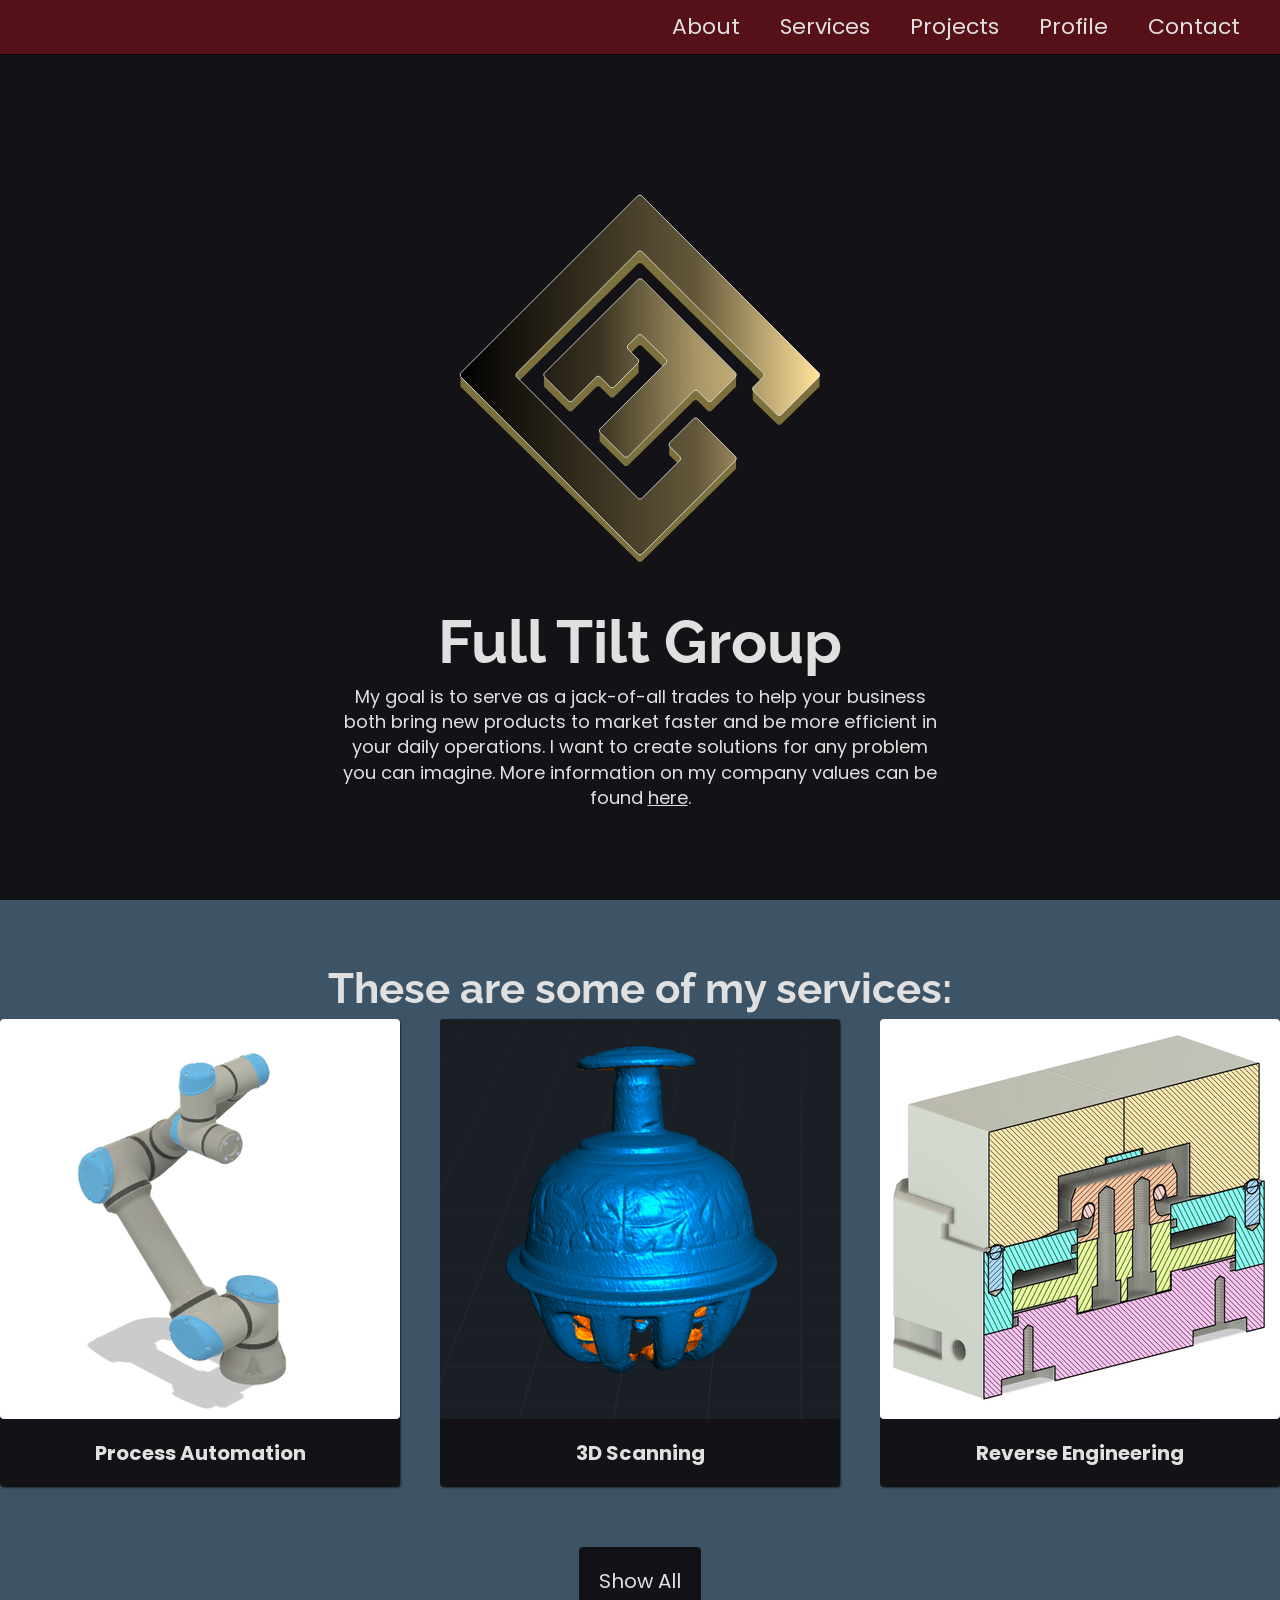
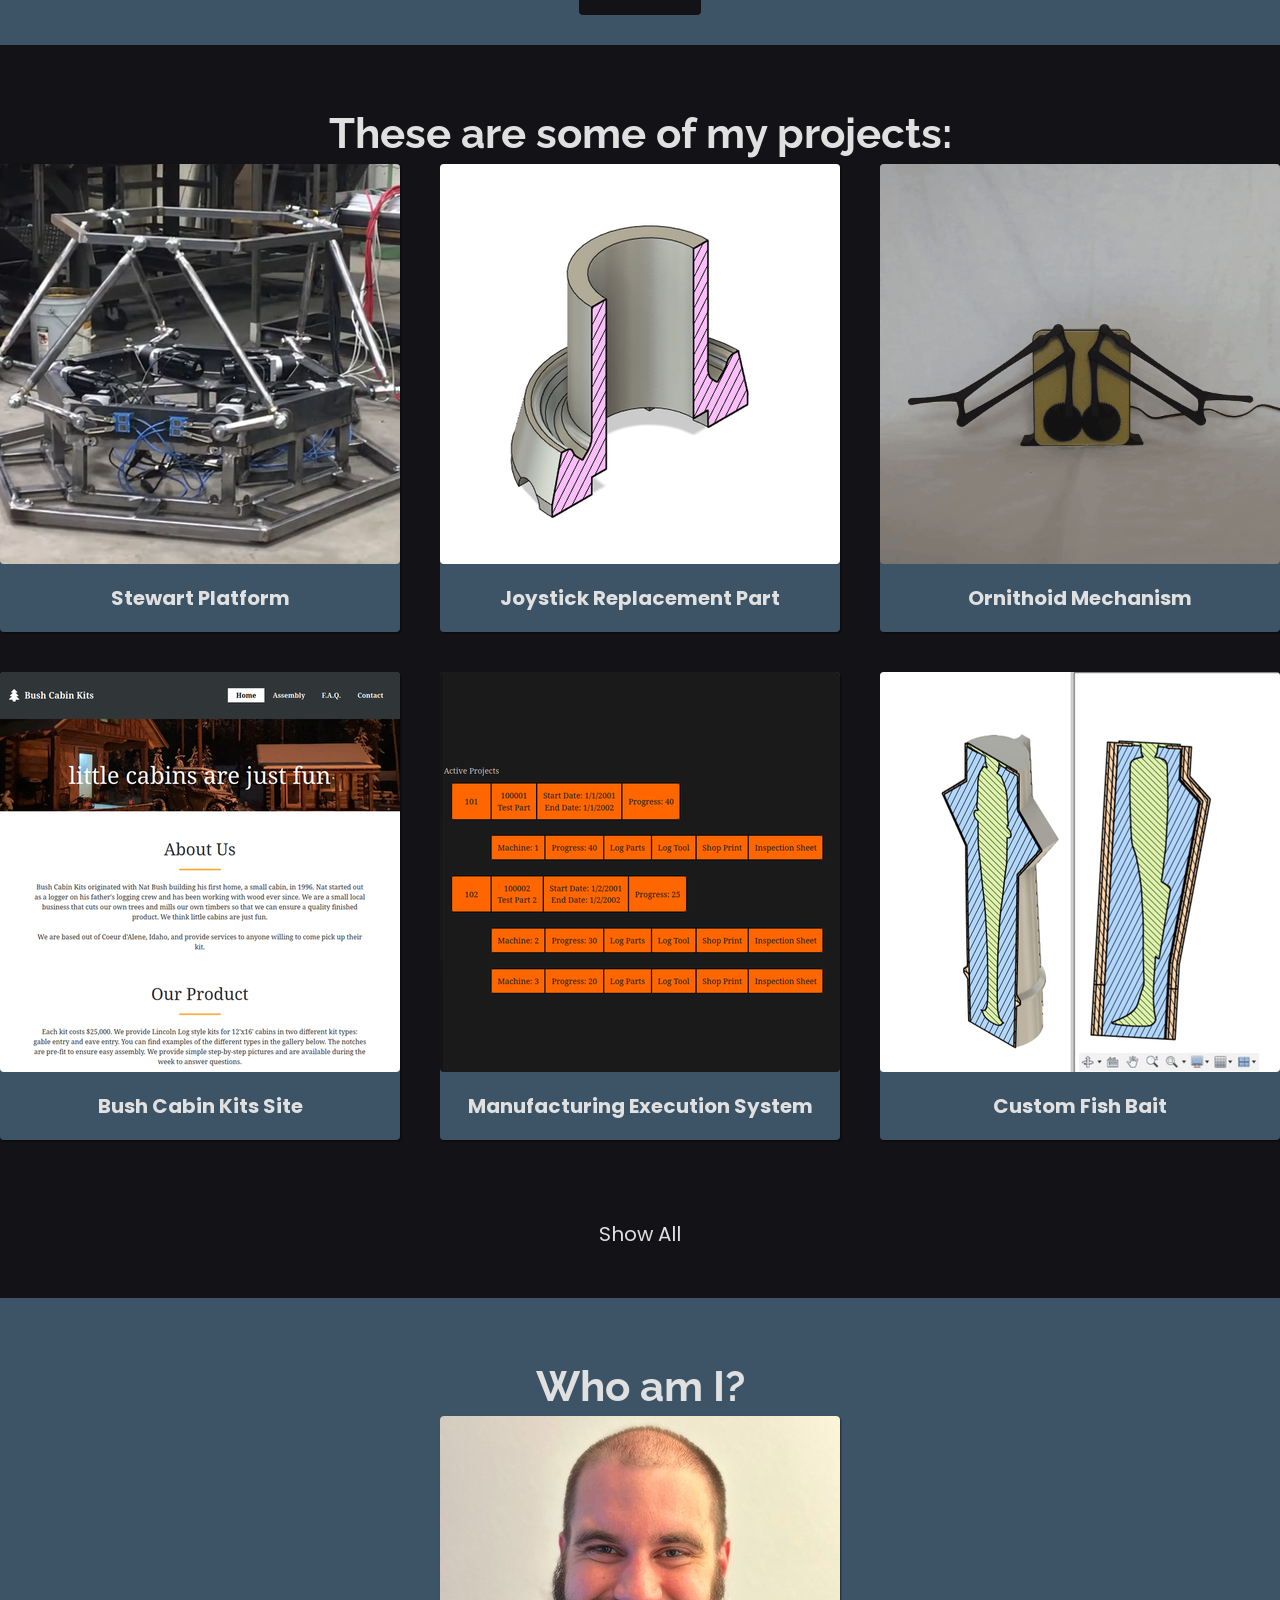
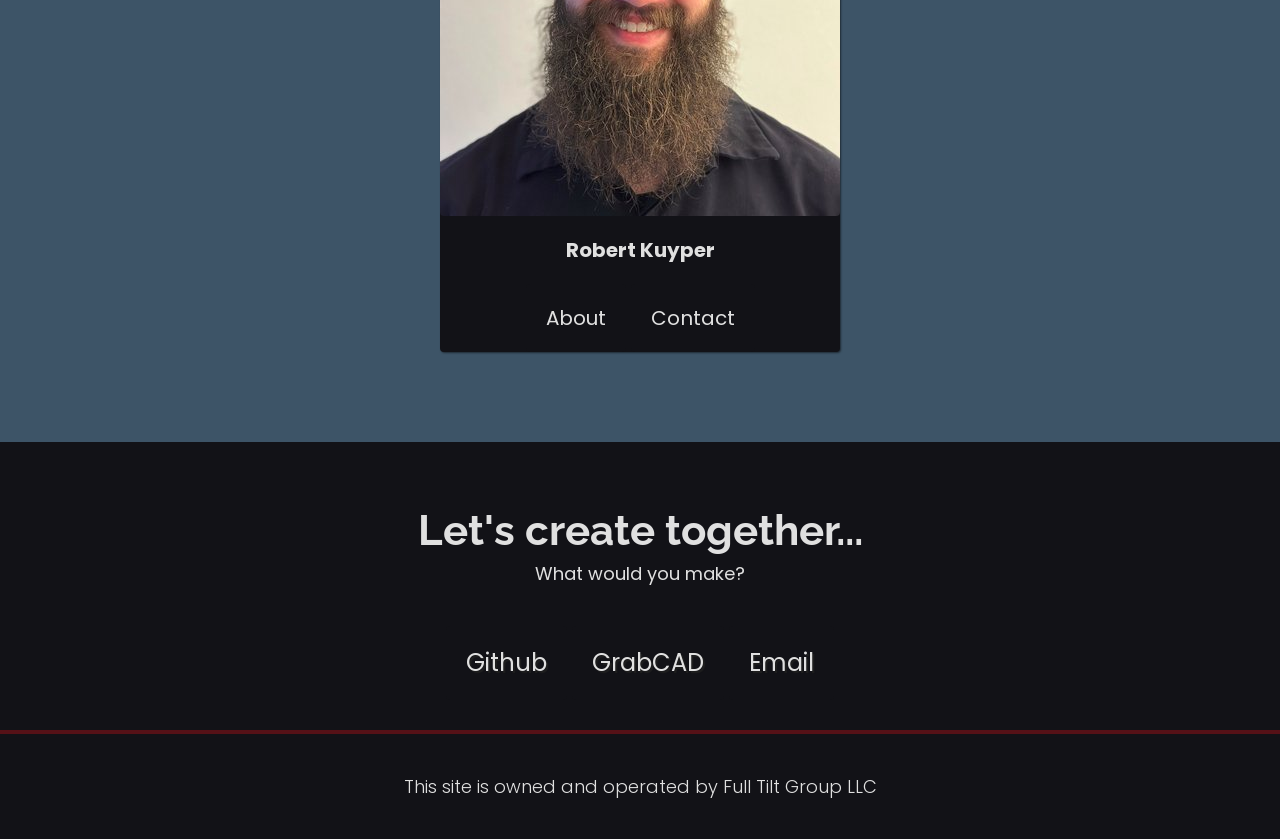
==== index.html @ cb056805 "change service link to svc" ====
<!DOCTYPE html>
<html lang="en">
	<head>
		<meta charset="UTF-8">
		<meta name="viewport" content="width=device-width, initial-scale=1.0">
		<meta http-equiv="X-UA-Compatible" content="ie=edge">
		<title>FTG</title>
		<link rel="stylesheet" href="css/style.css">
		<link rel="stylesheet" href="css/fonts.css">
		<link rel="icon" type="image/svg+xml" href="assets/images/favicon.svg">
		<link rel="icon" type="image/png" href="assets/images/favicon.png">
	</head>
	<body>
		<header>
			<nav id="navbar" class="nav">
				<ul class="nav-list">
					<li><a href="#about">About</a></li>
					<li><a href="#services">Services</a></li>
					<li><a href="#projects">Projects</a></li>
					<li><a href="#profile">Profile</a></li>
					<li><a href="#contact">Contact</a></li>
				</ul>
			</nav>
		</header>
		<main>
			<div class="nav-buffer"></div>
			<section id="about" class="page-fill landing dark-gradient">
				<img 
					class="center hero"
					src="assets/images/logo.svg"
					alt="FTG Logo"
				\>
				<h1>Full Tilt Group</h1>
				<p class="intro">
					My goal is to serve as a jack-of-all trades to help your
					business both bring new products to market faster and be
					more efficient in your daily operations. I want to create
					solutions for any problem you can imagine. More information
					on my company values can be found
					<a
						href="https://wiki.fulltilt.group/doku.php?id=about"
						class="underline"
					>here</a>.
				</p>
			</section>
			
			<section id="services" class="light-background">
				<h2>These are some of my services:</h2>
				<div class="grid">

					<a
						href="https://wiki.fulltilt.group/doku.php?id=svc:automation"
						target="_blank"
						class="card dark-background"
					>
						<img
							class="card-image"
							src="assets/images/services/process_automation.png"
							alt="Automation Example Image"
						\>
						<h3 class="card-title">
							<span class="code">&lt;</span>
								Process Automation
							<span class="code">&gt;</span>
						</h3>
					</a>

					<a
						href="https://wiki.fulltilt.group/doku.php?id=svc:3d_scanning"
						target="_blank"
						class="card dark-background"
					>
						<img
							class="card-image"
							src="assets/images/services/3d_scanning.png"
							alt="3D Scanning Example Image"
						\>
						<h3 class="card-title">
							<span class="code">&lt;</span>
								3D Scanning
							<span class="code">&gt;</span>
						</h3>
					</a>

					<a
						href="https://wiki.fulltilt.group/doku.php?id=svc:reverse_engineering"
						target="_blank"
						class="card dark-background"
					>
						<img
							class="card-image"
							src="assets/images/services/reverse_engineering.png"
							alt="Reverse Engineering Example Image"
						\>
						<h3 class="card-title">
							<span class="code">&lt;</span>
								Reverse Engineering
							<span class="code">&gt;</span>
						</h3>
					</a>

				</div>
				<a
					href="https://wiki.fulltilt.group/doku.php?id=start"
					class="btn"
					target="_blank"
				>Show All</a>
			</section>
			
			<section id="projects" class="dark-background">
				<h2>These are some of my projects:</h2>
				<div class="grid">
					<a
						href="https://wiki.fulltilt.group/doku.php?id=kb:proj:ftg:racing_simulator"
						target="_blank"
						class="card light-background"
					>
						<img
							class="card-image"
							src="assets/images/projects/stewart_platform.png"
							alt="Stewart Platform Example Image"
						\>
						<h3 class="card-title">
							<span class="code">&lt;</span>
								Stewart Platform
							<span class="code">&gt;</span>
						</h3>
					</a>

					<a
						href="https://wiki.fulltilt.group/doku.php?id=kb:proj:bush_landworks:joystick_repair"
						target="_blank"
						class="card light-background"
					>
						<img
							class="card-image"
							src="assets/images/projects/printed_bushing.png"
							alt="Joystick Replacement Part Example Image"
						\>
						<h3 class="card-title">
							<span class="code">&lt;</span>
								Joystick Replacement Part
							<span class="code">&gt;</span>
						</h3>
					</a>

					<a
						href="https://wiki.fulltilt.group/doku.php?id=kb:proj:ftg:ornithoid_mechanism"
						target="_blank"
						class="card light-background"
					>
						<img
							class="card-image"
							src="assets/images/projects/ornithoid_mechanism.gif"
							alt="Ornithoid Mechanism Example Image"
						\>
						<h3 class="card-title">
							<span class="code">&lt;</span>
								Ornithoid Mechanism
							<span class="code">&gt;</span>
						</h3>
					</a>

					<a
						href="https://wiki.fulltilt.group/doku.php?id=kb:proj:bush_landworks:website"
						target="_blank"
						class="card light-background"
					>
						<img
							class="card-image"
							src="assets/images/projects/bush_cabin_kits.png"
							alt="Bush Cabin Kits Site Example Image"
						\>
						<h3 class="card-title">
							<span class="code">&lt;</span>
								Bush Cabin Kits Site
							<span class="code">&gt;</span>
						</h3>
					</a>

					<a
						href="https://wiki.fulltilt.group/doku.php?id=kb:proj:idl_industries:mes"
						target="_blank"
						class="card light-background"
					>
						<img
							class="card-image"
							src="assets/images/projects/mes.png"
							alt="Manufacturing Execution System Example Image"
						\>
						<h3 class="class-title">
							<span class="code">&lt;</span>
								Manufacturing Execution System
							<span class="code">&gt;</span>
						</h3>
					</a>

					<a
						href="https://wiki.fulltilt.group/doku.php?id=kb:proj:stintzi_baits:paddle_tail"
						target="_blank"
						class="card light-background"
					>
						<img
							class="card-image"
							src="assets/images/projects/fish_bait.png"
							alt="Fish Bait Example Image"
						\>
						<h3 class="card-title">
							<span class="code">&lt;</span>
								Custom Fish Bait
							<span class="code">&gt;</span>
						</h3>
					</a>

				</div>
				<a
					href="https://wiki.fulltilt.group/doku.php?id=:kb:proj:start"
					class="btn"
					target="_blank"
				>Show All</a>
			</section>
			
			<section id="profile" class="light-background">
				<h2>Who am I?</h2>
				<div class="grid">
					<div class="card dark-background">
						<img
							class="card-image"
							src="assets/images/people/kuyper.jpeg"
							alt="Robert Kuyper"
						/>
						<h3 class="card-title">
							<span class="code">&lt;</span>
								Robert Kuyper
							<span class="code">&gt;</span>
						</h3>
						<p>
							<a 
								href="https://wiki.fulltilt.group/doku.php?id=people:robert_kuyper"
								class="btn"
								>About
							</a>
							<a 
								href="/kuyper.html"
								class="btn"
							>Contact</a>
						</p>
					</div>
				</div>
			</section>
			
			<section id="contact" class="dark-background">
				<div class="contact-section-header">
					<h2>Let's create together...</h2>
					<p>What would you make?</p>
				</div>
				<div class="contact-links">
					<a
						href="https://github.com/robertkuyper"
						target="_blank"
						class="btn contact-details"
					>
					Github
					</a>
					<a
						href="https://grabcad.com/robert.kuyper-1"
						target="_blank"
						class="btn contact-details"
					>
					GrabCAD
					</a>
					<a
						href="mailto:fulltiltgroup+inquery@proton.com?subject=FTG%20Inquery"
						class="btn contact-details"
					>
					Email
					</a>
				</div>
			</section>
		</main>
		<footer>
			<nav id="sitemap"></nav>
			<p>
				This site is owned and operated by Full Tilt Group LLC
			</p>
		</footer>
		<script src="index.js"></script>
	</body>
</html>
---- css/style.css ----
/*RESET*/
/* Box sizing rules */
*,
*::before,
*::after {
	box-sizing: border-box;
}

/* Remove default margin */
body,
h1,
h2,
h3,
h4,
p,
figure,
blockquote,
dl,
dd {
	margin: 0;
}

/* Remove list styles on ul, ol elements with a list role, which suggests
default styling will be removed */
ul[role='list'],
ol[role='list'] {
	list-style: none;
}

/* Set core root defaults */
html:focus-within {
	scroll-behavior: smooth;
}

/* Set core body defaults */
body {
	min-height: 100vh;
	text-rendering: optimizeSpeed;
	line-height: 1.5;
}

/* A elements that don't have a class get default styles */
a:not([class]) {
	text-decoration-skip-ink: auto;
}

/* Make images easier to work with */
img,
picture {
	max-width: 100%;
	display: block;
}

/* Inherit fonts for inputs and buttons */
input,
button,
textarea,
select {
	font: inherit;
}

/* Remove all animations, transitions and smooth scroll for people that prefer
not to see them */
@media (prefers-reduced-motion: reduce) {
	html:focus-within {
	scroll-behavior: auto;
	}
	
	*,
	*::before,
	*::after {
		animation-duration: 0.01ms !important;
		animation-iteration-count: 1 !important;
		transition-duration: 0.01ms !important;
		scroll-behavior: auto !important;
	}
}
/*END CSS RESET*/

/*ELEMENTARY*/

:root {
	--main-white: #E0E0E0;
	--vanilla: #FFE39C;
	--bronze: #7C703D;
	--muted-red: #551117;
	--muted-blue: #3D5467;
	--deep-gray: #121217;
}

html {
	box-sizing: border-box;
	font-size: 62.5%;
	scroll-behavior: smooth;
}

body {
	font-family: 'Poppins', sans-serif;
	font-size: 1.8rem;
	font-weight: 400;
	line-height: 1.4;
	color: var(--main-white);
	background-color: var(--deep-gray);
	text-align: center;
}

h1,
h2 {
	font-family: 'Raleway', sans-serif;
	font-weight: 700;
	text-align: center;
}

h1 {
	font-size: 6rem;
}

h2 {
	font-size: 4.2rem;
}

h3 {
	font-size: 2rem;
	padding: 2rem 0.5rem;
}

ul {
	list-style: none;
}

a {
	text-decoration: none;
	color: var(--main-white);
}

img {
	display: block;
}

section {
	padding-top: 6rem;
	padding-bottom: 3rem;
}

/*END ELEMENTARY*/

/*COMPOSITION*/

.btn {
	display: inline-block;
	padding: 2rem 2rem;
	border-radius: 4px;
	font-size: 2rem;
	background: var(--deep-gray);
	transition: background 0.3s ease-out;
}

.btn-block {
	display: inline-block;
	padding: 2rem 2rem;
	border-radius: 4px;
	font-size: 2rem;
	background: var(--deep-gray);
	transition: background 0.3s ease-out;
}

.center {
	margin-left: auto;
	margin-right: auto;
}

.contact-links {
	width: 100%;
	margin-top: 4rem;
	flex-wrap: wrap;
}

.contact-details {
	font-size: 2.4rem;
	text-shadow: 2px 2px 1px #1f1f1f;
	transition: transform 0.3s ease-out;
}

footer {
	font-weight: 300;
	display: block;
	padding: 2rem;
	background: var(--deep-gray);
	border-top: 4px solid var(--muted-red);
}

footer > p {
	margin: 2rem;
}

footer i {
	vertical-align: middle;
}

.grid {
	display: grid;
	justify-items: center;
	grid-template-columns: repeat(auto-fit, minmax(400px, 1fr));
	grid-gap: 4rem;
	float: center;
	width: 100%;
	max-width: 1280px;
	margin: 0 auto;
	margin-bottom: 6rem;
}

.hero {
	height: min(50vh, 50vw);
	width: min(50vh, 50vw);
}

.intro {
	max-width: 600px;
	margin: 0 auto;
}

.nav {
	display: flex;
	justify-content: flex-end;
	position: fixed;
	top: 0;
	left: 0;
	width: 100%;
	font-size: 2rem;
	background: var(--muted-red);
	box-shadow: 0 1px 0 rgba(0, 0, 0, 0.5);
	z-index: 10;
}

.nav {
	height:6vh;
}

.nav-list {
	display: flex;
	margin-top: 0;
	margin-bottom: 0;
	margin-right: 2rem;
	height: 100%;
}

.nav-list li {
	height: 100%;
}

.nav-list a {
	display: flex;
	font-size: 2.2rem;
	margin: 0;
	height: 100%;
	align-items: center;
	vertical-align: middle;
	padding-left: 2rem;
	padding-right: 2rem;
	transition: background 0.3s ease-out;
}

.nav-buffer {
	min-height: 10vh;
}

.page-fill{
	min-height: 90vh;
}

/*END COMPOSITION*/

/*BLOCK*/

.card {
	width: 400px;
	box-shadow: 1px 1px 2px rgba(0, 0, 0, 0.5);
	border-radius: 4px;
}

.card-image {
	border-radius: 4px;
	width: 100%;
	object-fit: cover;
}

.code {
	color: rgba(0, 0, 0, 0);
	transition: color 0.3s ease-out;
	padding: 0;
	margin: 0;
	white-space:nowrap;
}

.dark-background {
	background: var(--deep-gray);
}

.light-background {
	background: var(--muted-blue);
}

/*END BLOCK*/

/*EXCEPTION*/

.btn:hover {
	background: var(--muted-red);
}

.contact-details:hover {
	transform: translateY(6px);
}

.card:hover .code {
	color: #ff7f50;
}

.nav-list a:hover {
	background: var(--muted-blue);
}

.underline {
	text-decoration: underline;
}

/*END EXCEPTION*/
---- css/fonts.css ----
/*These fonts were generated using https://gwfh.mranftl.com/fonts */
/*Raleway*/
/* raleway-100 - latin */
@font-face {
  font-display: swap; /* Check https://developer.mozilla.org/en-US/docs/Web/CSS/@font-face/font-display for other options. */
  font-family: 'Raleway';
  font-style: normal;
  font-weight: 100;
  src: url('../fonts/raleway-v34-latin-100.woff2') format('woff2'); /* Chrome 36+, Opera 23+, Firefox 39+, Safari 12+, iOS 10+ */
}

/* raleway-100italic - latin */
@font-face {
  font-display: swap; /* Check https://developer.mozilla.org/en-US/docs/Web/CSS/@font-face/font-display for other options. */
  font-family: 'Raleway';
  font-style: italic;
  font-weight: 100;
  src: url('../fonts/raleway-v34-latin-100italic.woff2') format('woff2'); /* Chrome 36+, Opera 23+, Firefox 39+, Safari 12+, iOS 10+ */
}

/* raleway-200 - latin */
@font-face {
  font-display: swap; /* Check https://developer.mozilla.org/en-US/docs/Web/CSS/@font-face/font-display for other options. */
  font-family: 'Raleway';
  font-style: normal;
  font-weight: 200;
  src: url('../fonts/raleway-v34-latin-200.woff2') format('woff2'); /* Chrome 36+, Opera 23+, Firefox 39+, Safari 12+, iOS 10+ */
}

/* raleway-200italic - latin */
@font-face {
  font-display: swap; /* Check https://developer.mozilla.org/en-US/docs/Web/CSS/@font-face/font-display for other options. */
  font-family: 'Raleway';
  font-style: italic;
  font-weight: 200;
  src: url('../fonts/raleway-v34-latin-200italic.woff2') format('woff2'); /* Chrome 36+, Opera 23+, Firefox 39+, Safari 12+, iOS 10+ */
}

/* raleway-300 - latin */
@font-face {
  font-display: swap; /* Check https://developer.mozilla.org/en-US/docs/Web/CSS/@font-face/font-display for other options. */
  font-family: 'Raleway';
  font-style: normal;
  font-weight: 300;
  src: url('../fonts/raleway-v34-latin-300.woff2') format('woff2'); /* Chrome 36+, Opera 23+, Firefox 39+, Safari 12+, iOS 10+ */
}

/* raleway-300italic - latin */
@font-face {
  font-display: swap; /* Check https://developer.mozilla.org/en-US/docs/Web/CSS/@font-face/font-display for other options. */
  font-family: 'Raleway';
  font-style: italic;
  font-weight: 300;
  src: url('../fonts/raleway-v34-latin-300italic.woff2') format('woff2'); /* Chrome 36+, Opera 23+, Firefox 39+, Safari 12+, iOS 10+ */
}

/* raleway-regular - latin */
@font-face {
  font-display: swap; /* Check https://developer.mozilla.org/en-US/docs/Web/CSS/@font-face/font-display for other options. */
  font-family: 'Raleway';
  font-style: normal;
  font-weight: 400;
  src: url('../fonts/raleway-v34-latin-regular.woff2') format('woff2'); /* Chrome 36+, Opera 23+, Firefox 39+, Safari 12+, iOS 10+ */
}

/* raleway-italic - latin */
@font-face {
  font-display: swap; /* Check https://developer.mozilla.org/en-US/docs/Web/CSS/@font-face/font-display for other options. */
  font-family: 'Raleway';
  font-style: italic;
  font-weight: 400;
  src: url('../fonts/raleway-v34-latin-italic.woff2') format('woff2'); /* Chrome 36+, Opera 23+, Firefox 39+, Safari 12+, iOS 10+ */
}

/* raleway-500 - latin */
@font-face {
  font-display: swap; /* Check https://developer.mozilla.org/en-US/docs/Web/CSS/@font-face/font-display for other options. */
  font-family: 'Raleway';
  font-style: normal;
  font-weight: 500;
  src: url('../fonts/raleway-v34-latin-500.woff2') format('woff2'); /* Chrome 36+, Opera 23+, Firefox 39+, Safari 12+, iOS 10+ */
}

/* raleway-500italic - latin */
@font-face {
  font-display: swap; /* Check https://developer.mozilla.org/en-US/docs/Web/CSS/@font-face/font-display for other options. */
  font-family: 'Raleway';
  font-style: italic;
  font-weight: 500;
  src: url('../fonts/raleway-v34-latin-500italic.woff2') format('woff2'); /* Chrome 36+, Opera 23+, Firefox 39+, Safari 12+, iOS 10+ */
}

/* raleway-600 - latin */
@font-face {
  font-display: swap; /* Check https://developer.mozilla.org/en-US/docs/Web/CSS/@font-face/font-display for other options. */
  font-family: 'Raleway';
  font-style: normal;
  font-weight: 600;
  src: url('../fonts/raleway-v34-latin-600.woff2') format('woff2'); /* Chrome 36+, Opera 23+, Firefox 39+, Safari 12+, iOS 10+ */
}

/* raleway-600italic - latin */
@font-face {
  font-display: swap; /* Check https://developer.mozilla.org/en-US/docs/Web/CSS/@font-face/font-display for other options. */
  font-family: 'Raleway';
  font-style: italic;
  font-weight: 600;
  src: url('../fonts/raleway-v34-latin-600italic.woff2') format('woff2'); /* Chrome 36+, Opera 23+, Firefox 39+, Safari 12+, iOS 10+ */
}

/* raleway-700 - latin */
@font-face {
  font-display: swap; /* Check https://developer.mozilla.org/en-US/docs/Web/CSS/@font-face/font-display for other options. */
  font-family: 'Raleway';
  font-style: normal;
  font-weight: 700;
  src: url('../fonts/raleway-v34-latin-700.woff2') format('woff2'); /* Chrome 36+, Opera 23+, Firefox 39+, Safari 12+, iOS 10+ */
}

/* raleway-700italic - latin */
@font-face {
  font-display: swap; /* Check https://developer.mozilla.org/en-US/docs/Web/CSS/@font-face/font-display for other options. */
  font-family: 'Raleway';
  font-style: italic;
  font-weight: 700;
  src: url('../fonts/raleway-v34-latin-700italic.woff2') format('woff2'); /* Chrome 36+, Opera 23+, Firefox 39+, Safari 12+, iOS 10+ */
}

/* raleway-800 - latin */
@font-face {
  font-display: swap; /* Check https://developer.mozilla.org/en-US/docs/Web/CSS/@font-face/font-display for other options. */
  font-family: 'Raleway';
  font-style: normal;
  font-weight: 800;
  src: url('../fonts/raleway-v34-latin-800.woff2') format('woff2'); /* Chrome 36+, Opera 23+, Firefox 39+, Safari 12+, iOS 10+ */
}

/* raleway-800italic - latin */
@font-face {
  font-display: swap; /* Check https://developer.mozilla.org/en-US/docs/Web/CSS/@font-face/font-display for other options. */
  font-family: 'Raleway';
  font-style: italic;
  font-weight: 800;
  src: url('../fonts/raleway-v34-latin-800italic.woff2') format('woff2'); /* Chrome 36+, Opera 23+, Firefox 39+, Safari 12+, iOS 10+ */
}

/* raleway-900 - latin */
@font-face {
  font-display: swap; /* Check https://developer.mozilla.org/en-US/docs/Web/CSS/@font-face/font-display for other options. */
  font-family: 'Raleway';
  font-style: normal;
  font-weight: 900;
  src: url('../fonts/raleway-v34-latin-900.woff2') format('woff2'); /* Chrome 36+, Opera 23+, Firefox 39+, Safari 12+, iOS 10+ */
}

/* raleway-900italic - latin */
@font-face {
  font-display: swap; /* Check https://developer.mozilla.org/en-US/docs/Web/CSS/@font-face/font-display for other options. */
  font-family: 'Raleway';
  font-style: italic;
  font-weight: 900;
  src: url('../fonts/raleway-v34-latin-900italic.woff2') format('woff2'); /* Chrome 36+, Opera 23+, Firefox 39+, Safari 12+, iOS 10+ */
}
/*Poppins*/
/* poppins-100 - latin */
@font-face {
  font-display: swap; /* Check https://developer.mozilla.org/en-US/docs/Web/CSS/@font-face/font-display for other options. */
  font-family: 'Poppins';
  font-style: normal;
  font-weight: 100;
  src: url('../fonts/poppins-v21-latin-100.woff2') format('woff2'); /* Chrome 36+, Opera 23+, Firefox 39+, Safari 12+, iOS 10+ */
}

/* poppins-100italic - latin */
@font-face {
  font-display: swap; /* Check https://developer.mozilla.org/en-US/docs/Web/CSS/@font-face/font-display for other options. */
  font-family: 'Poppins';
  font-style: italic;
  font-weight: 100;
  src: url('../fonts/poppins-v21-latin-100italic.woff2') format('woff2'); /* Chrome 36+, Opera 23+, Firefox 39+, Safari 12+, iOS 10+ */
}

/* poppins-200 - latin */
@font-face {
  font-display: swap; /* Check https://developer.mozilla.org/en-US/docs/Web/CSS/@font-face/font-display for other options. */
  font-family: 'Poppins';
  font-style: normal;
  font-weight: 200;
  src: url('../fonts/poppins-v21-latin-200.woff2') format('woff2'); /* Chrome 36+, Opera 23+, Firefox 39+, Safari 12+, iOS 10+ */
}

/* poppins-200italic - latin */
@font-face {
  font-display: swap; /* Check https://developer.mozilla.org/en-US/docs/Web/CSS/@font-face/font-display for other options. */
  font-family: 'Poppins';
  font-style: italic;
  font-weight: 200;
  src: url('../fonts/poppins-v21-latin-200italic.woff2') format('woff2'); /* Chrome 36+, Opera 23+, Firefox 39+, Safari 12+, iOS 10+ */
}

/* poppins-300 - latin */
@font-face {
  font-display: swap; /* Check https://developer.mozilla.org/en-US/docs/Web/CSS/@font-face/font-display for other options. */
  font-family: 'Poppins';
  font-style: normal;
  font-weight: 300;
  src: url('../fonts/poppins-v21-latin-300.woff2') format('woff2'); /* Chrome 36+, Opera 23+, Firefox 39+, Safari 12+, iOS 10+ */
}

/* poppins-300italic - latin */
@font-face {
  font-display: swap; /* Check https://developer.mozilla.org/en-US/docs/Web/CSS/@font-face/font-display for other options. */
  font-family: 'Poppins';
  font-style: italic;
  font-weight: 300;
  src: url('../fonts/poppins-v21-latin-300italic.woff2') format('woff2'); /* Chrome 36+, Opera 23+, Firefox 39+, Safari 12+, iOS 10+ */
}

/* poppins-regular - latin */
@font-face {
  font-display: swap; /* Check https://developer.mozilla.org/en-US/docs/Web/CSS/@font-face/font-display for other options. */
  font-family: 'Poppins';
  font-style: normal;
  font-weight: 400;
  src: url('../fonts/poppins-v21-latin-regular.woff2') format('woff2'); /* Chrome 36+, Opera 23+, Firefox 39+, Safari 12+, iOS 10+ */
}

/* poppins-italic - latin */
@font-face {
  font-display: swap; /* Check https://developer.mozilla.org/en-US/docs/Web/CSS/@font-face/font-display for other options. */
  font-family: 'Poppins';
  font-style: italic;
  font-weight: 400;
  src: url('../fonts/poppins-v21-latin-italic.woff2') format('woff2'); /* Chrome 36+, Opera 23+, Firefox 39+, Safari 12+, iOS 10+ */
}

/* poppins-500 - latin */
@font-face {
  font-display: swap; /* Check https://developer.mozilla.org/en-US/docs/Web/CSS/@font-face/font-display for other options. */
  font-family: 'Poppins';
  font-style: normal;
  font-weight: 500;
  src: url('../fonts/poppins-v21-latin-500.woff2') format('woff2'); /* Chrome 36+, Opera 23+, Firefox 39+, Safari 12+, iOS 10+ */
}

/* poppins-500italic - latin */
@font-face {
  font-display: swap; /* Check https://developer.mozilla.org/en-US/docs/Web/CSS/@font-face/font-display for other options. */
  font-family: 'Poppins';
  font-style: italic;
  font-weight: 500;
  src: url('../fonts/poppins-v21-latin-500italic.woff2') format('woff2'); /* Chrome 36+, Opera 23+, Firefox 39+, Safari 12+, iOS 10+ */
}

/* poppins-600 - latin */
@font-face {
  font-display: swap; /* Check https://developer.mozilla.org/en-US/docs/Web/CSS/@font-face/font-display for other options. */
  font-family: 'Poppins';
  font-style: normal;
  font-weight: 600;
  src: url('../fonts/poppins-v21-latin-600.woff2') format('woff2'); /* Chrome 36+, Opera 23+, Firefox 39+, Safari 12+, iOS 10+ */
}

/* poppins-600italic - latin */
@font-face {
  font-display: swap; /* Check https://developer.mozilla.org/en-US/docs/Web/CSS/@font-face/font-display for other options. */
  font-family: 'Poppins';
  font-style: italic;
  font-weight: 600;
  src: url('../fonts/poppins-v21-latin-600italic.woff2') format('woff2'); /* Chrome 36+, Opera 23+, Firefox 39+, Safari 12+, iOS 10+ */
}

/* poppins-700 - latin */
@font-face {
  font-display: swap; /* Check https://developer.mozilla.org/en-US/docs/Web/CSS/@font-face/font-display for other options. */
  font-family: 'Poppins';
  font-style: normal;
  font-weight: 700;
  src: url('../fonts/poppins-v21-latin-700.woff2') format('woff2'); /* Chrome 36+, Opera 23+, Firefox 39+, Safari 12+, iOS 10+ */
}

/* poppins-700italic - latin */
@font-face {
  font-display: swap; /* Check https://developer.mozilla.org/en-US/docs/Web/CSS/@font-face/font-display for other options. */
  font-family: 'Poppins';
  font-style: italic;
  font-weight: 700;
  src: url('../fonts/poppins-v21-latin-700italic.woff2') format('woff2'); /* Chrome 36+, Opera 23+, Firefox 39+, Safari 12+, iOS 10+ */
}

/* poppins-800 - latin */
@font-face {
  font-display: swap; /* Check https://developer.mozilla.org/en-US/docs/Web/CSS/@font-face/font-display for other options. */
  font-family: 'Poppins';
  font-style: normal;
  font-weight: 800;
  src: url('../fonts/poppins-v21-latin-800.woff2') format('woff2'); /* Chrome 36+, Opera 23+, Firefox 39+, Safari 12+, iOS 10+ */
}

/* poppins-800italic - latin */
@font-face {
  font-display: swap; /* Check https://developer.mozilla.org/en-US/docs/Web/CSS/@font-face/font-display for other options. */
  font-family: 'Poppins';
  font-style: italic;
  font-weight: 800;
  src: url('../fonts/poppins-v21-latin-800italic.woff2') format('woff2'); /* Chrome 36+, Opera 23+, Firefox 39+, Safari 12+, iOS 10+ */
}

/* poppins-900 - latin */
@font-face {
  font-display: swap; /* Check https://developer.mozilla.org/en-US/docs/Web/CSS/@font-face/font-display for other options. */
  font-family: 'Poppins';
  font-style: normal;
  font-weight: 900;
  src: url('../fonts/poppins-v21-latin-900.woff2') format('woff2'); /* Chrome 36+, Opera 23+, Firefox 39+, Safari 12+, iOS 10+ */
}

/* poppins-900italic - latin */
@font-face {
  font-display: swap; /* Check https://developer.mozilla.org/en-US/docs/Web/CSS/@font-face/font-display for other options. */
  font-family: 'Poppins';
  font-style: italic;
  font-weight: 900;
  src: url('../fonts/poppins-v21-latin-900italic.woff2') format('woff2'); /* Chrome 36+, Opera 23+, Firefox 39+, Safari 12+, iOS 10+ */
}
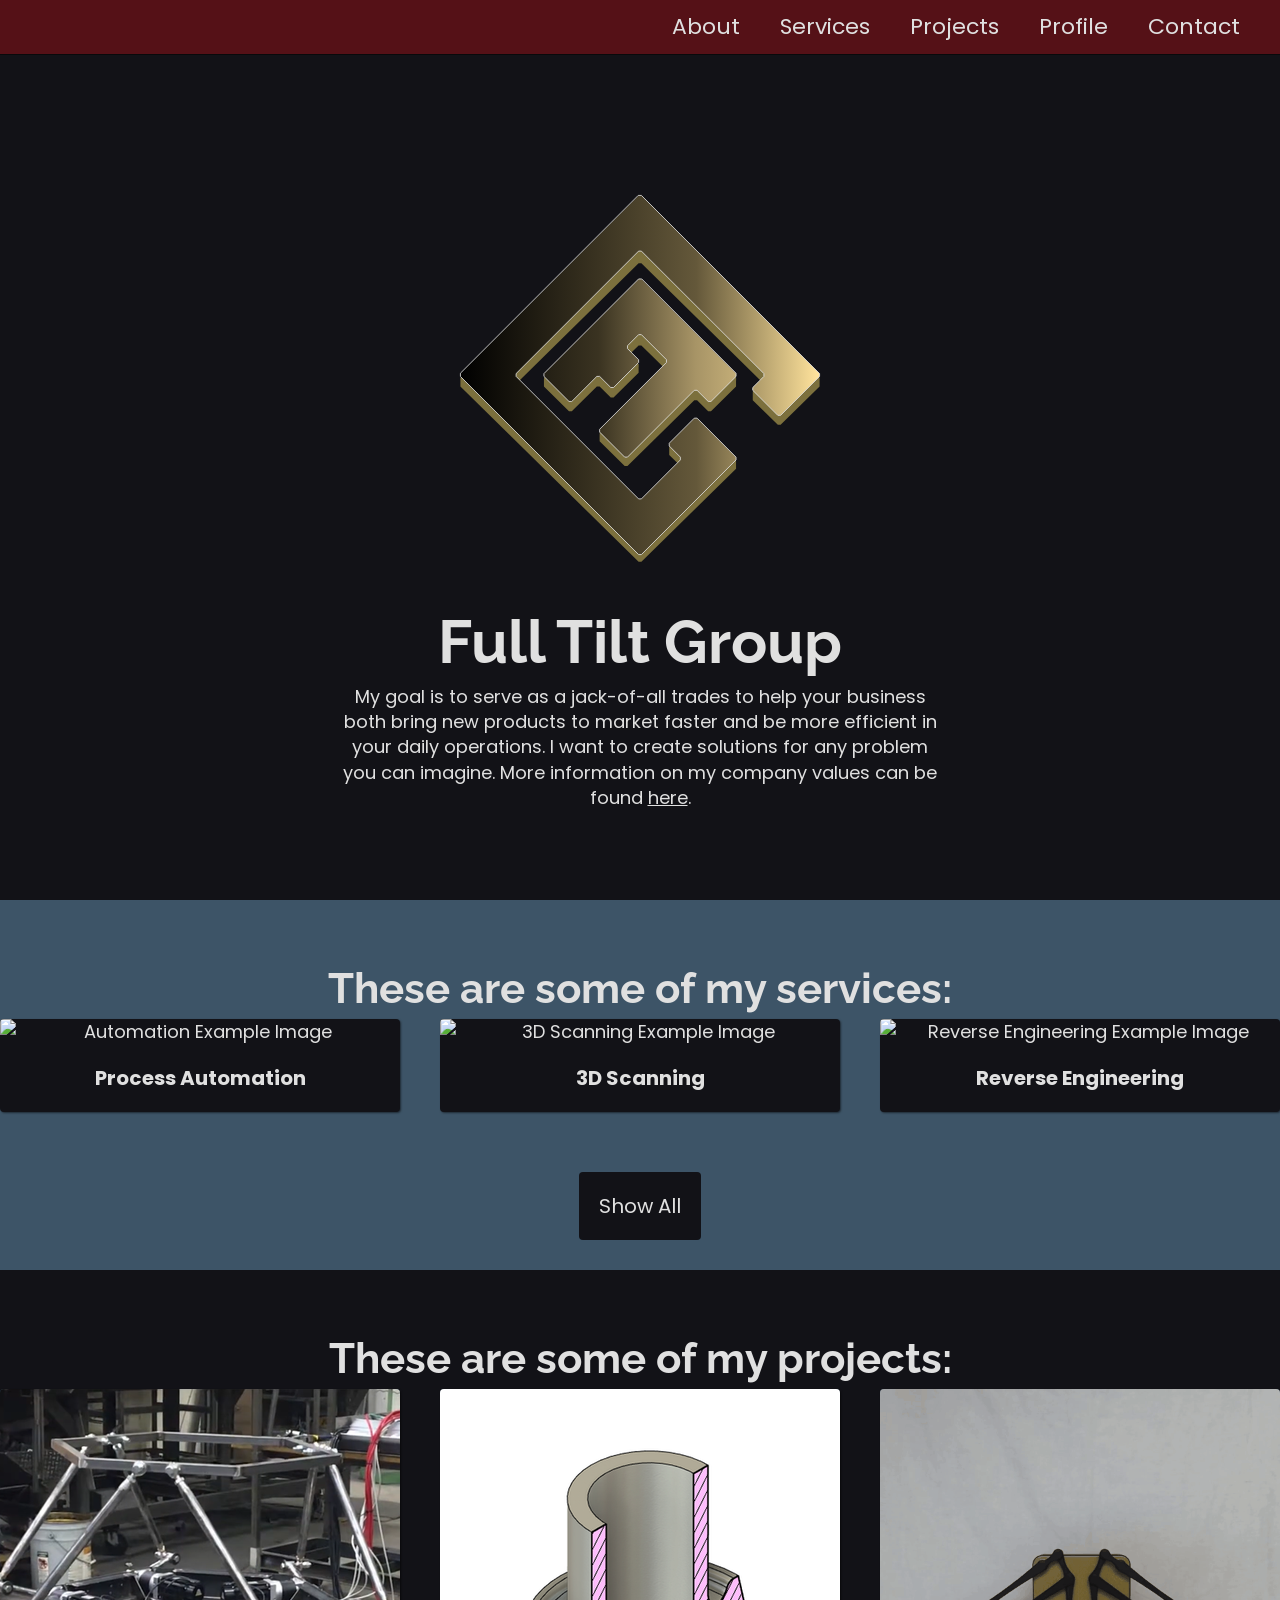
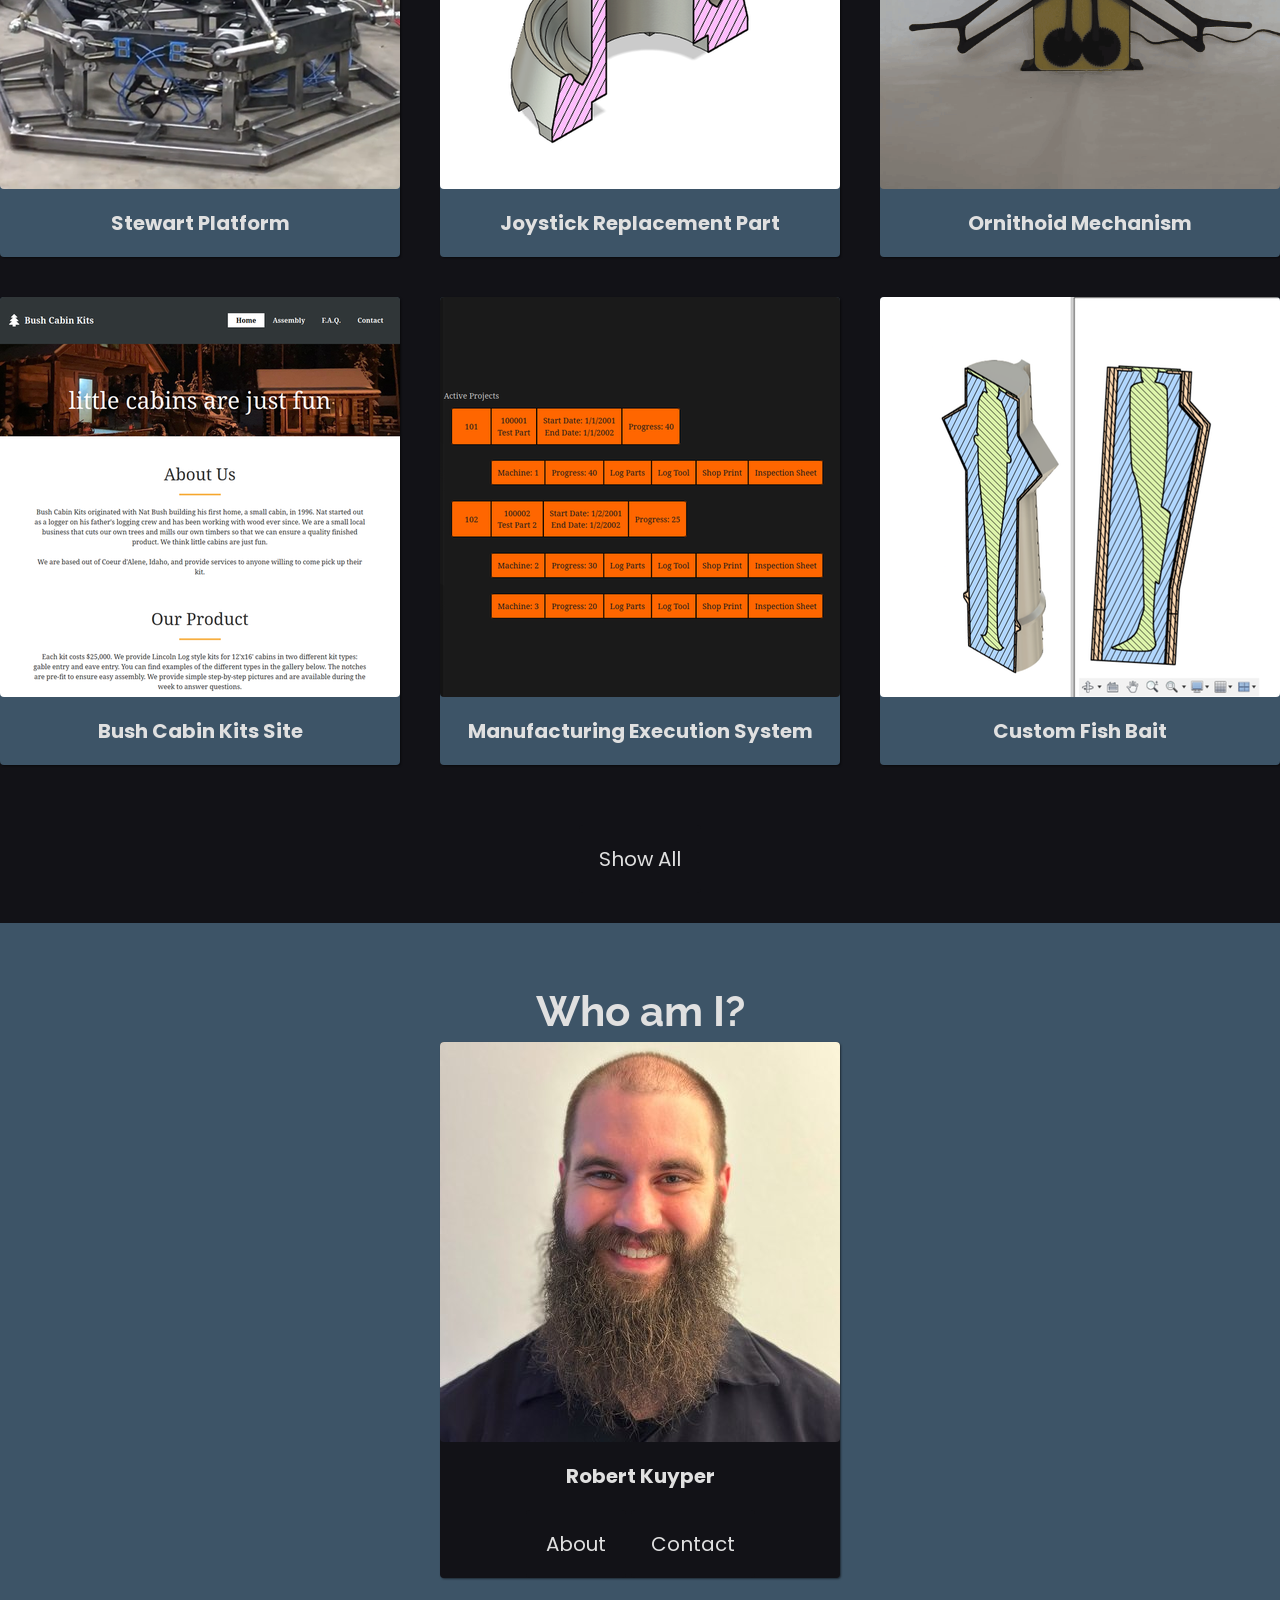
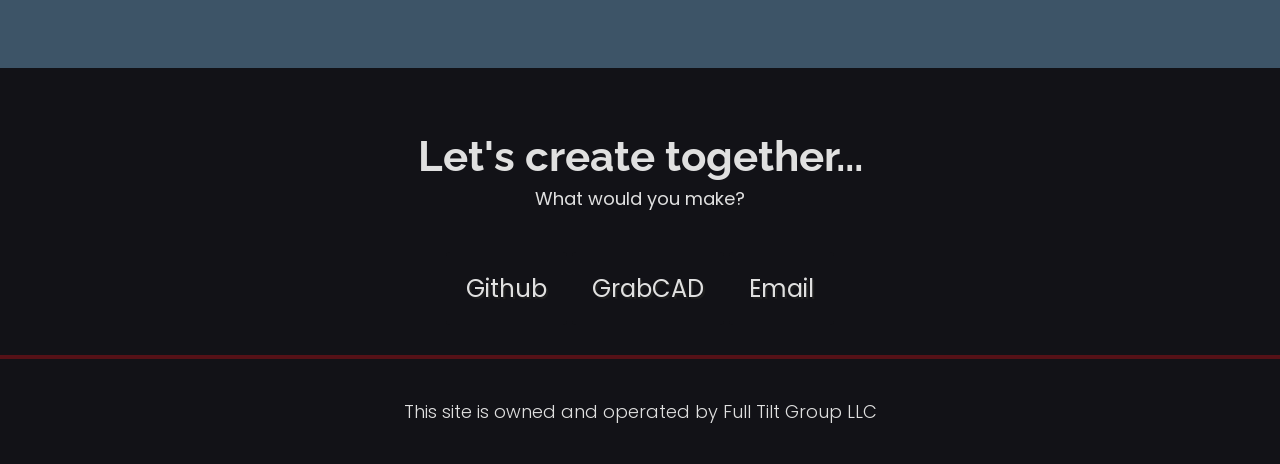
==== commit 1efbb2ee: "update all services to svc directory" ====
--- a/index.html
+++ b/index.html
@@ -55,7 +55,7 @@
 					>
 						<img
 							class="card-image"
-							src="assets/images/services/process_automation.png"
+							src="assets/images/svc/process_automation.png"
 							alt="Automation Example Image"
 						\>
 						<h3 class="card-title">
@@ -72,7 +72,7 @@
 					>
 						<img
 							class="card-image"
-							src="assets/images/services/3d_scanning.png"
+							src="assets/images/svc/3d_scanning.png"
 							alt="3D Scanning Example Image"
 						\>
 						<h3 class="card-title">
@@ -89,7 +89,7 @@
 					>
 						<img
 							class="card-image"
-							src="assets/images/services/reverse_engineering.png"
+							src="assets/images/svc/reverse_engineering.png"
 							alt="Reverse Engineering Example Image"
 						\>
 						<h3 class="card-title">
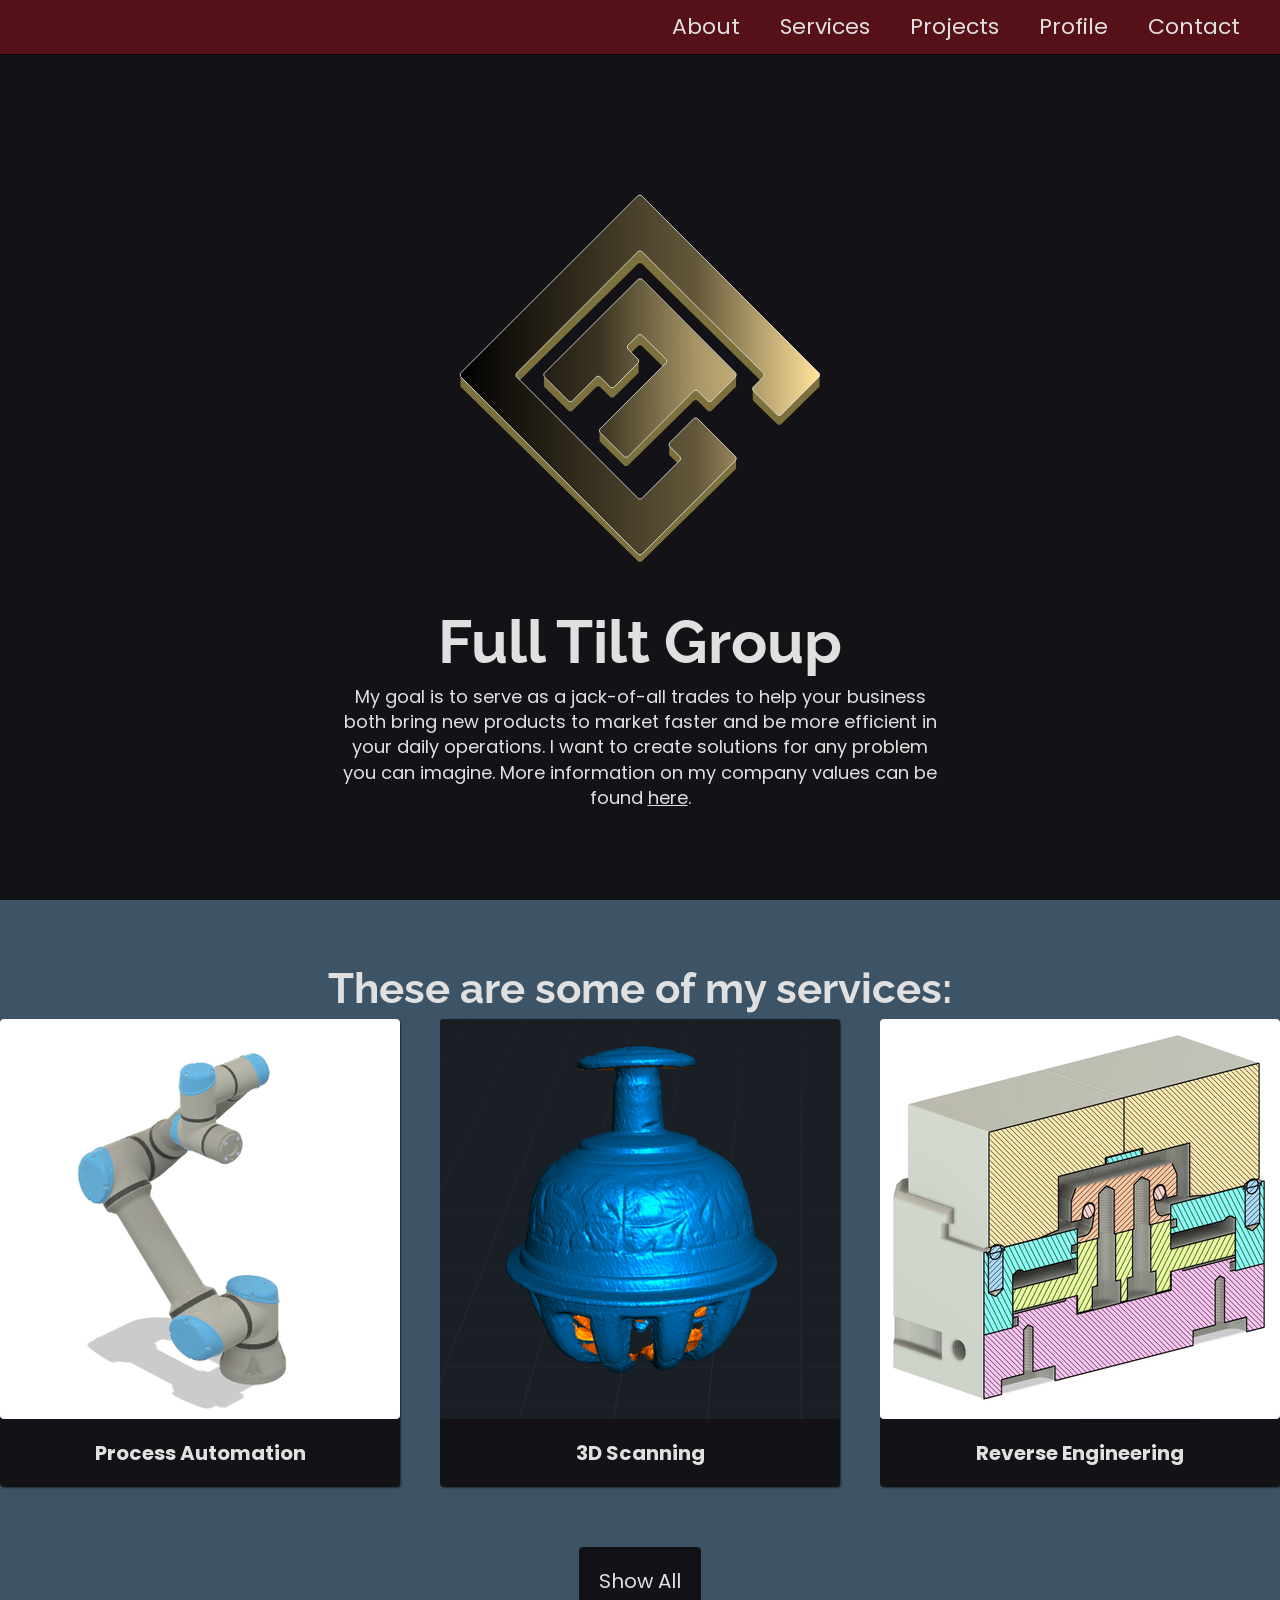
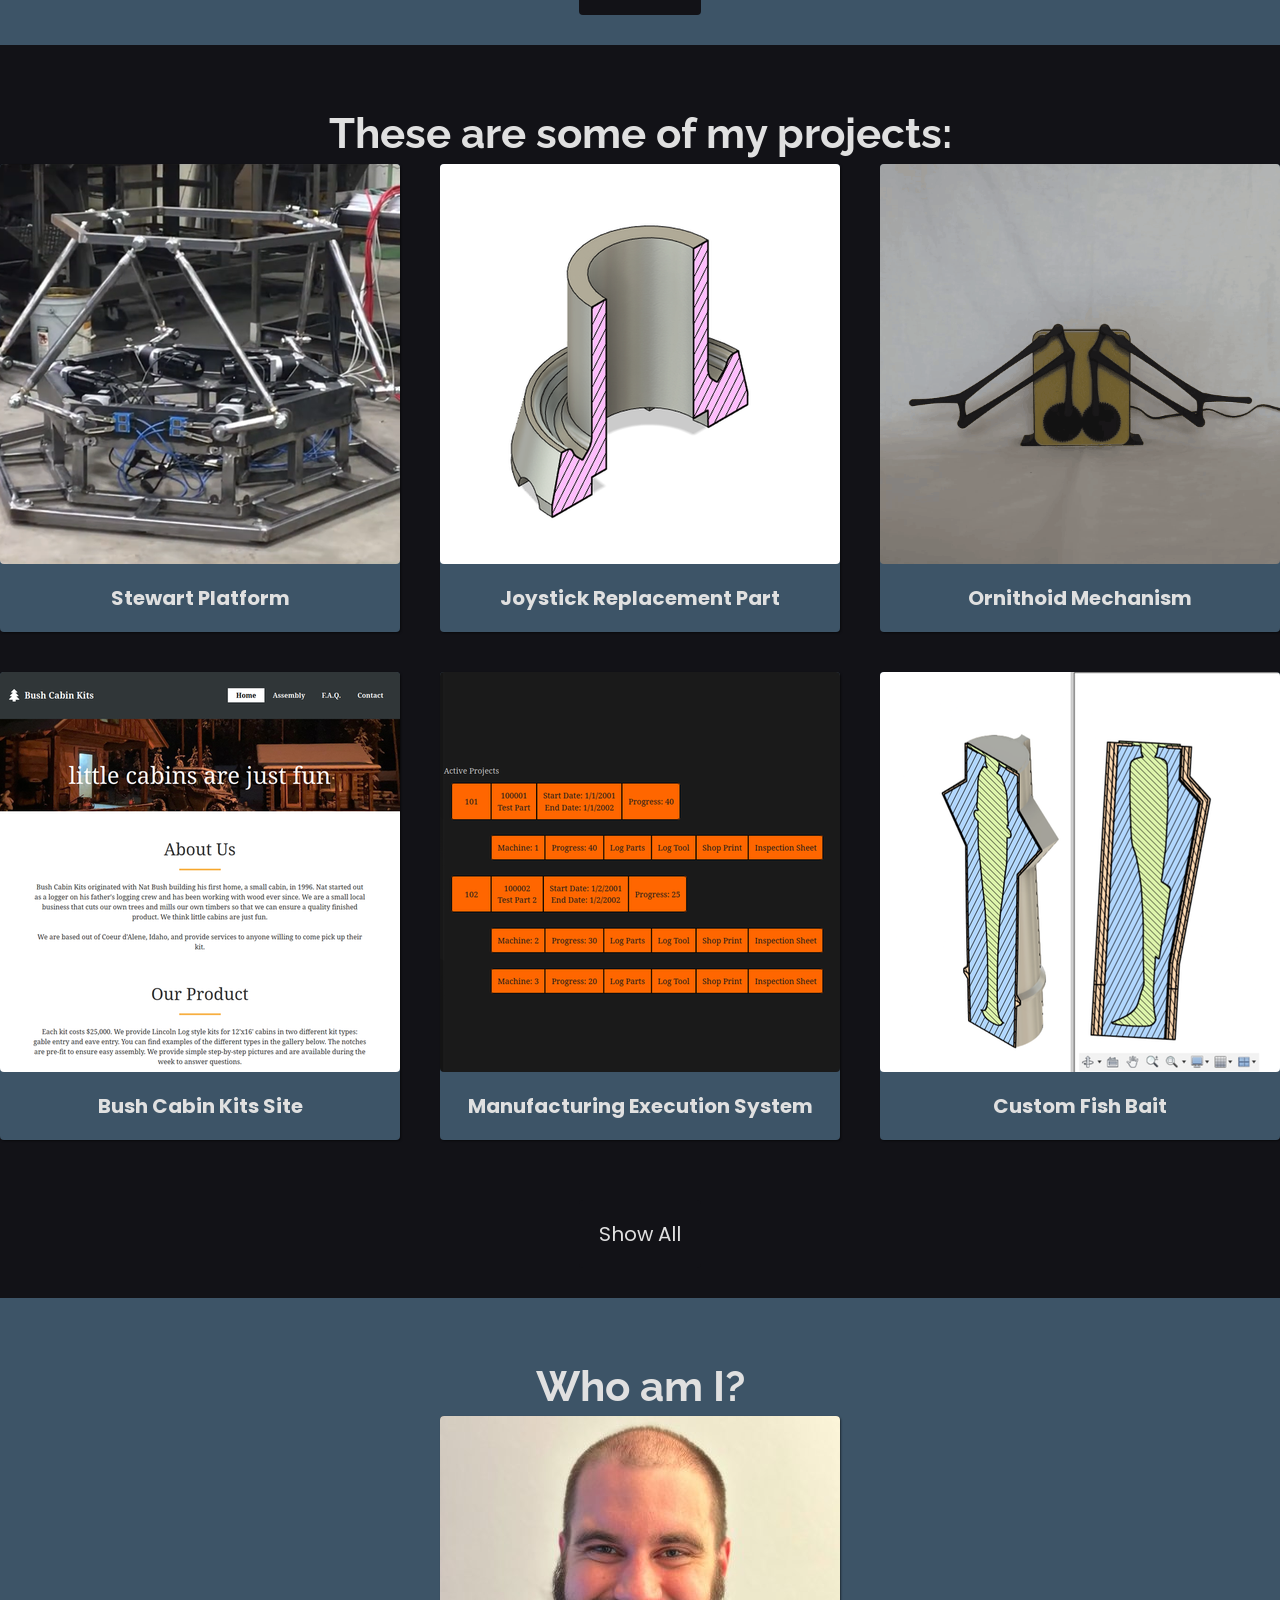
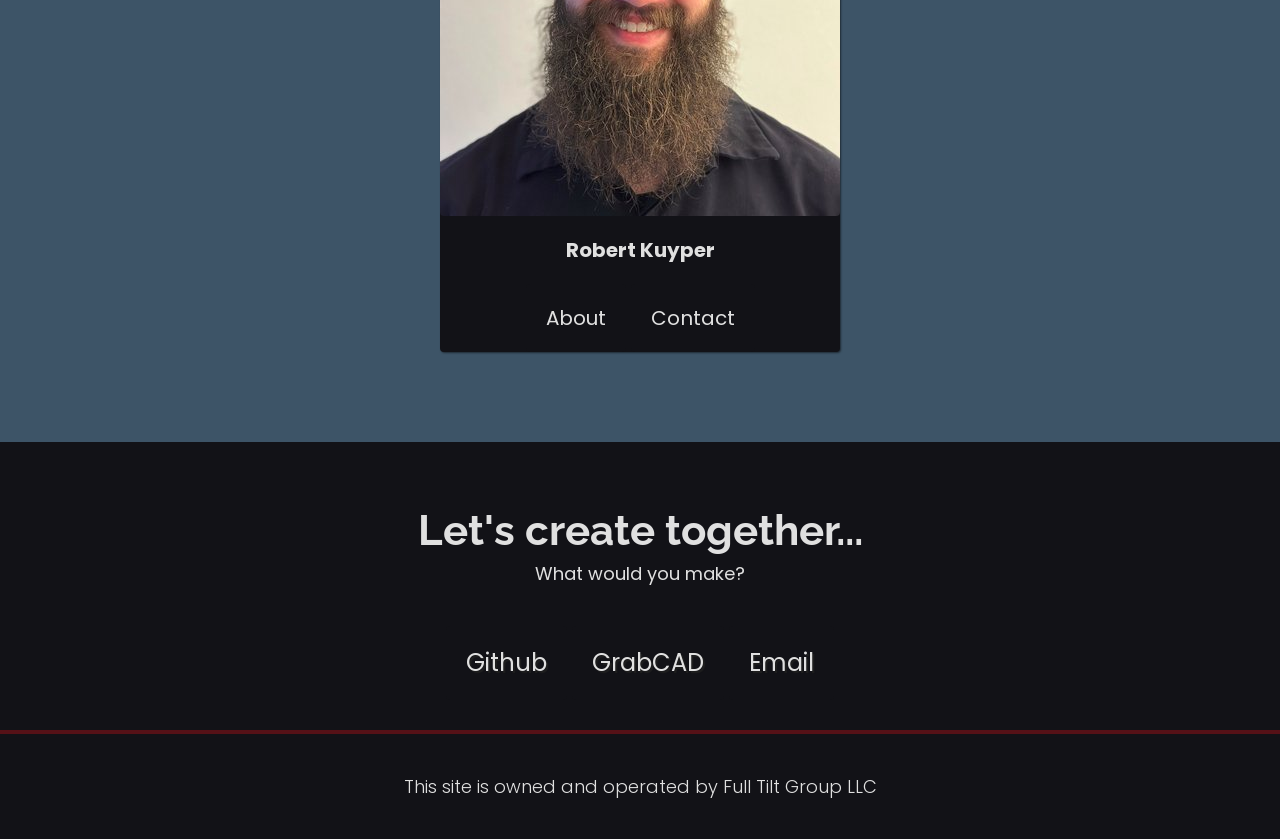
==== commit 439c0e87: "fix broken image links" ====
--- a/index.html
+++ b/index.html
@@ -55,7 +55,7 @@
 					>
 						<img
 							class="card-image"
-							src="assets/images/svc/process_automation.png"
+							src="assets/images/services/process_automation.png"
 							alt="Automation Example Image"
 						\>
 						<h3 class="card-title">
@@ -72,7 +72,7 @@
 					>
 						<img
 							class="card-image"
-							src="assets/images/svc/3d_scanning.png"
+							src="assets/images/services/3d_scanning.png"
 							alt="3D Scanning Example Image"
 						\>
 						<h3 class="card-title">
@@ -89,7 +89,7 @@
 					>
 						<img
 							class="card-image"
-							src="assets/images/svc/reverse_engineering.png"
+							src="assets/images/services/reverse_engineering.png"
 							alt="Reverse Engineering Example Image"
 						\>
 						<h3 class="card-title">
@@ -101,7 +101,7 @@
 
 				</div>
 				<a
-					href="https://wiki.fulltilt.group/doku.php?id=start"
+					href="https://wiki.fulltilt.group/doku.php?id=svc:"
 					class="btn"
 					target="_blank"
 				>Show All</a>
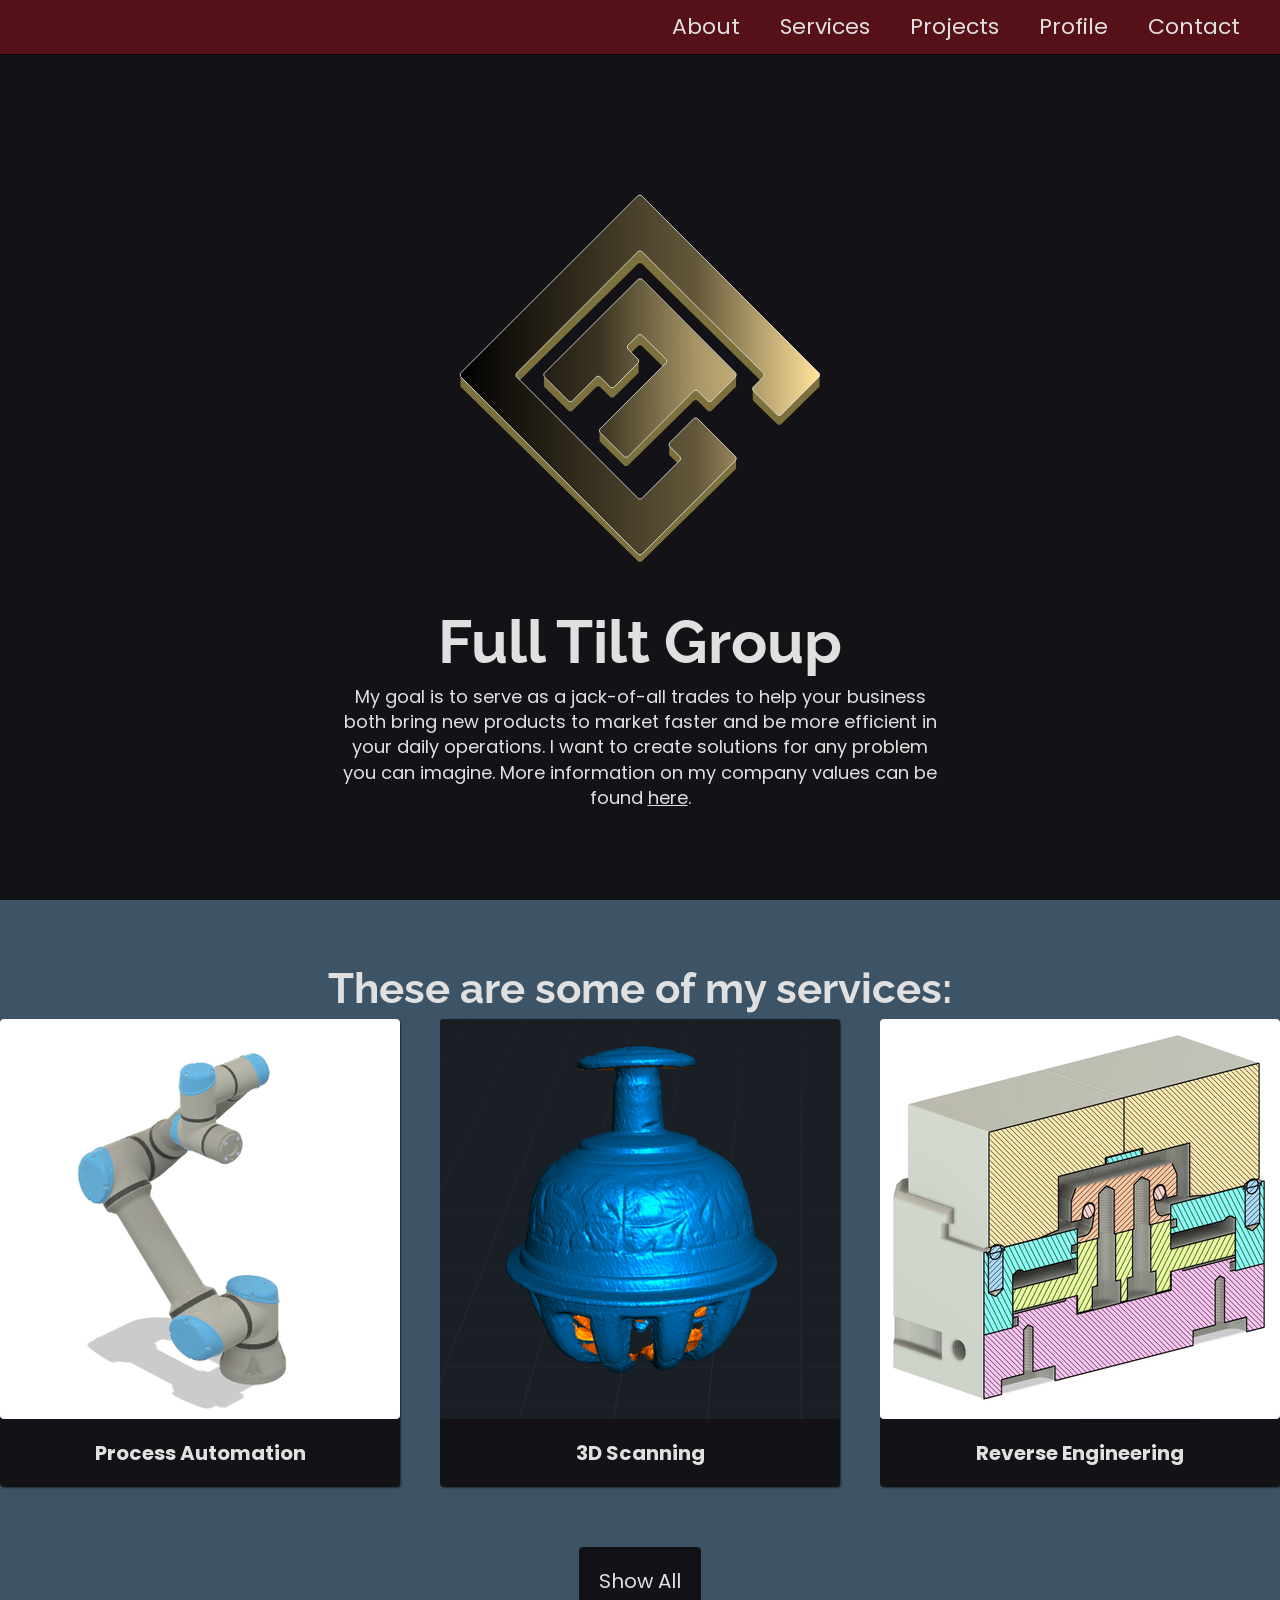
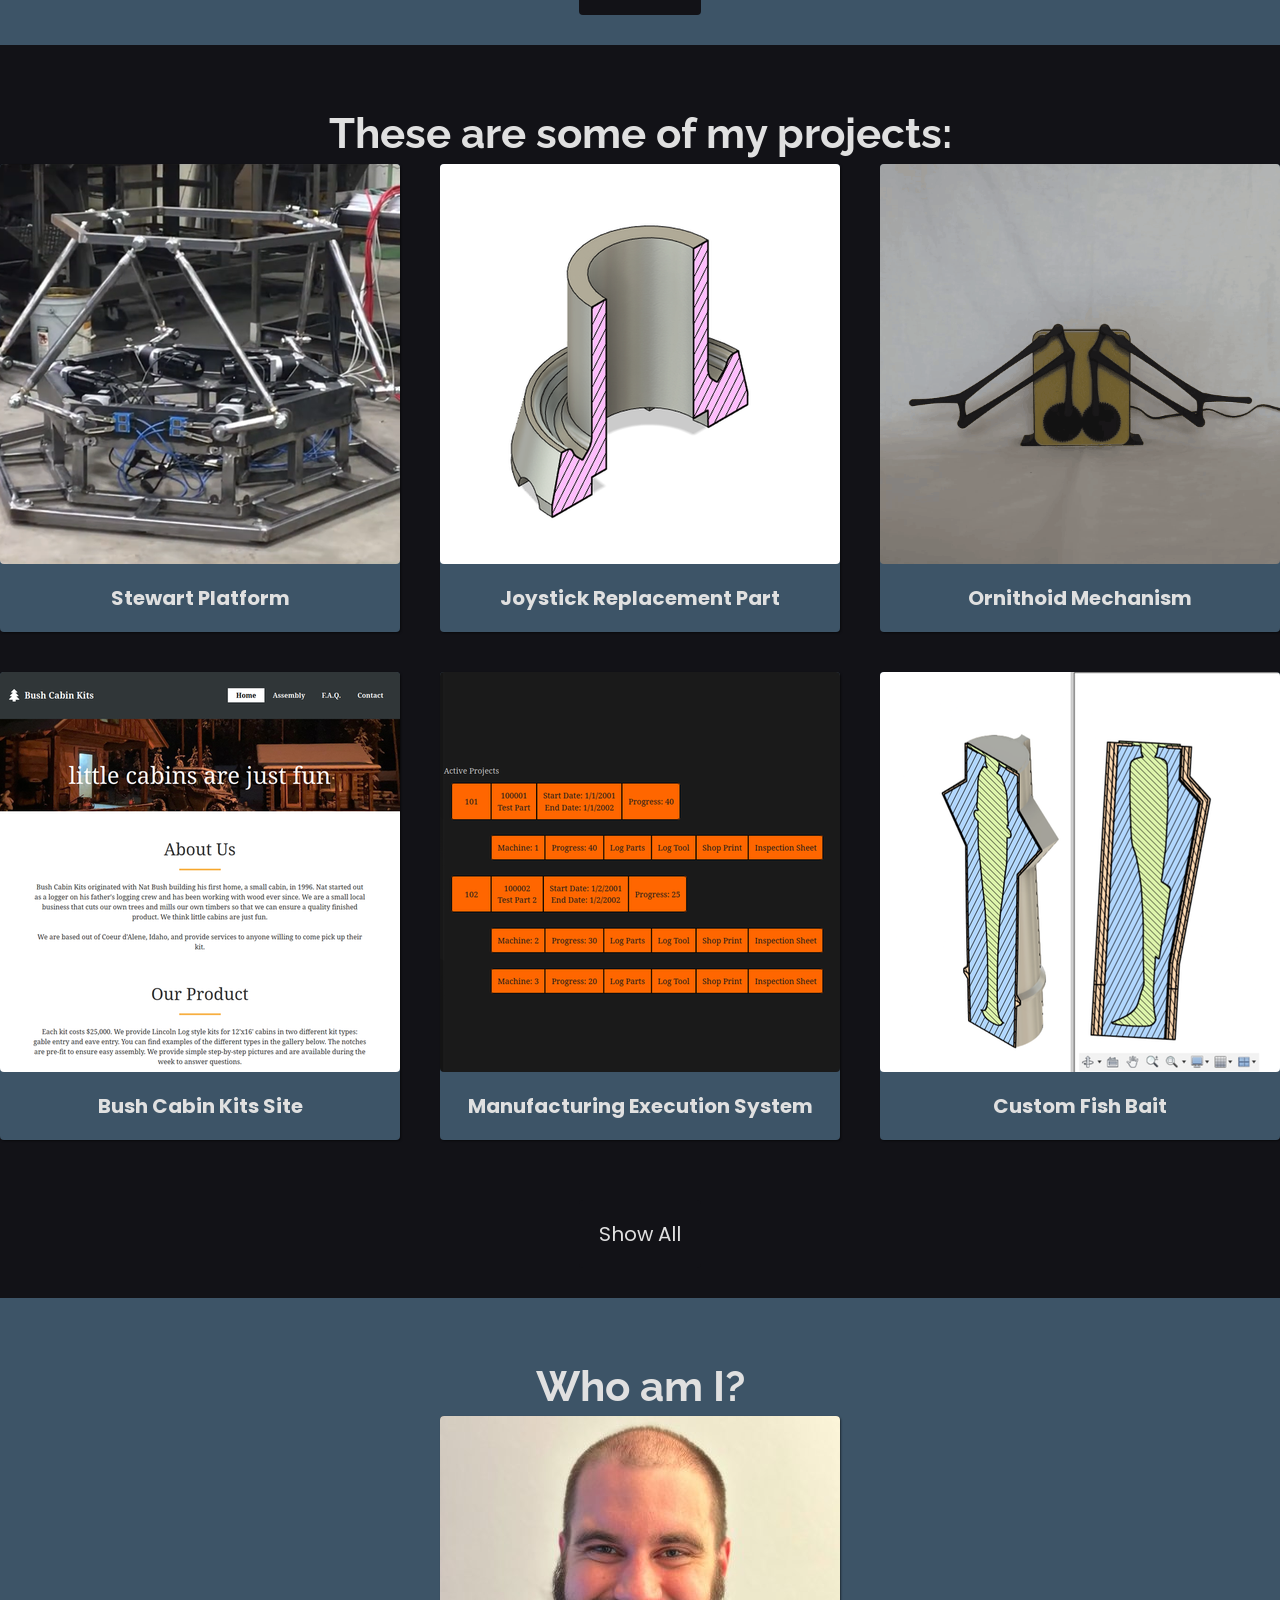
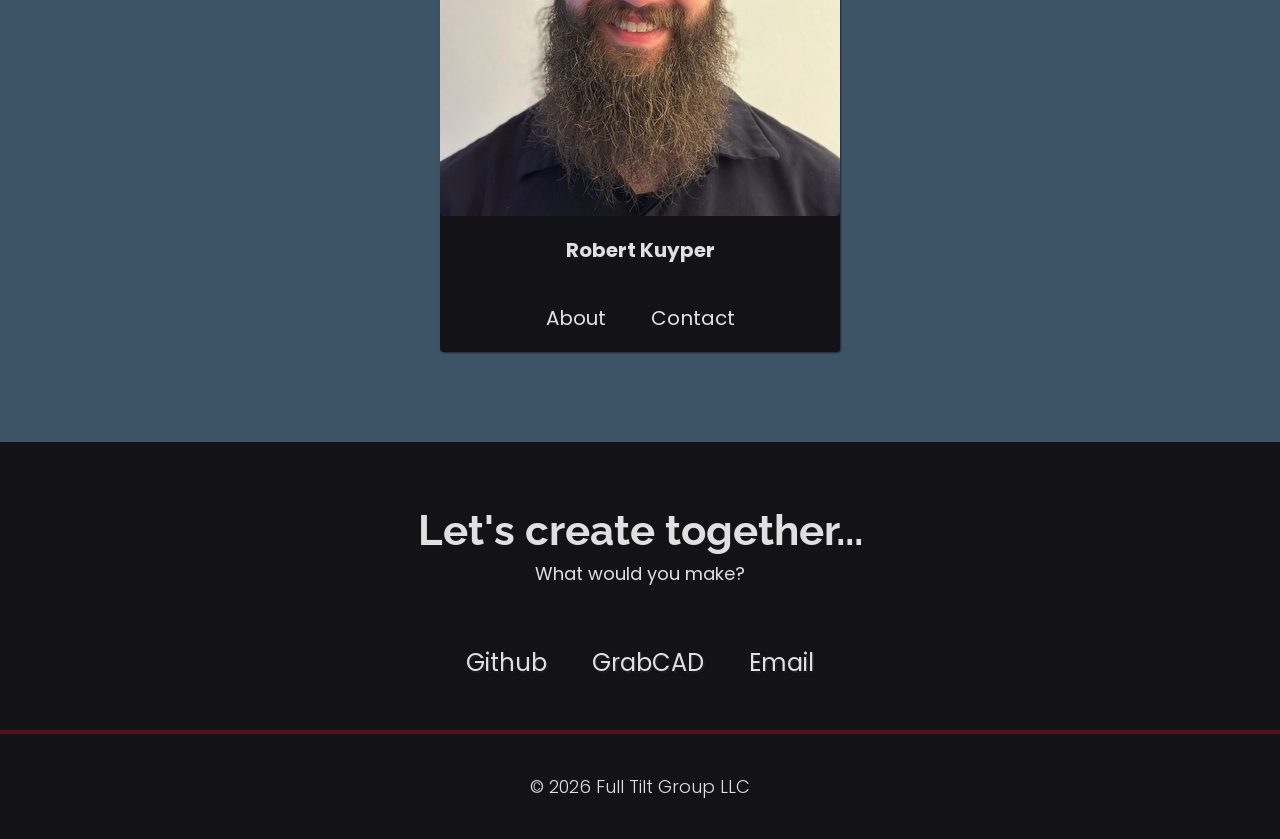
==== commit 127de539: "add proper copyright notification and update contact email" ====
--- a/index.html
+++ b/index.html
@@ -38,7 +38,7 @@
 					solutions for any problem you can imagine. More information
 					on my company values can be found
 					<a
-						href="https://wiki.fulltilt.group/doku.php?id=about"
+						href="https://wiki.fulltilt.group/doku.php?id=about:start"
 						class="underline"
 					>here</a>.
 				</p>
@@ -49,7 +49,7 @@
 				<div class="grid">
 
 					<a
-						href="https://wiki.fulltilt.group/doku.php?id=svc:automation"
+						href="https://wiki.fulltilt.group/doku.php?id=about:svc:automation"
 						target="_blank"
 						class="card dark-background"
 					>
@@ -66,7 +66,7 @@
 					</a>
 
 					<a
-						href="https://wiki.fulltilt.group/doku.php?id=svc:3d_scanning"
+						href="https://wiki.fulltilt.group/doku.php?id=about:svc:3d_scanning"
 						target="_blank"
 						class="card dark-background"
 					>
@@ -83,7 +83,7 @@
 					</a>
 
 					<a
-						href="https://wiki.fulltilt.group/doku.php?id=svc:reverse_engineering"
+						href="https://wiki.fulltilt.group/doku.php?id=about:svc:reverse_engineering"
 						target="_blank"
 						class="card dark-background"
 					>
@@ -101,7 +101,7 @@
 
 				</div>
 				<a
-					href="https://wiki.fulltilt.group/doku.php?id=svc:"
+					href="https://wiki.fulltilt.group/doku.php?id=about:svc:"
 					class="btn"
 					target="_blank"
 				>Show All</a>
@@ -128,7 +128,7 @@
 					</a>
 
 					<a
-						href="https://wiki.fulltilt.group/doku.php?id=kb:proj:bush_landworks:joystick_repair"
+						href="https://wiki.fulltilt.group/doku.php?id=kb:proj:blw:joystick_repair"
 						target="_blank"
 						class="card light-background"
 					>
@@ -162,7 +162,7 @@
 					</a>
 
 					<a
-						href="https://wiki.fulltilt.group/doku.php?id=kb:proj:bush_landworks:website"
+						href="https://wiki.fulltilt.group/doku.php?id=kb:proj:blw:website"
 						target="_blank"
 						class="card light-background"
 					>
@@ -179,7 +179,7 @@
 					</a>
 
 					<a
-						href="https://wiki.fulltilt.group/doku.php?id=kb:proj:idl_industries:mes"
+						href="https://wiki.fulltilt.group/doku.php?id=kb:proj:idl:mes"
 						target="_blank"
 						class="card light-background"
 					>
@@ -196,7 +196,7 @@
 					</a>
 
 					<a
-						href="https://wiki.fulltilt.group/doku.php?id=kb:proj:stintzi_baits:paddle_tail"
+						href="https://wiki.fulltilt.group/doku.php?id=kb:proj:stintzi:paddle_tail"
 						target="_blank"
 						class="card light-background"
 					>
@@ -214,7 +214,7 @@
 
 				</div>
 				<a
-					href="https://wiki.fulltilt.group/doku.php?id=:kb:proj:start"
+					href="https://wiki.fulltilt.group/doku.php?id=kb:proj:start"
 					class="btn"
 					target="_blank"
 				>Show All</a>
@@ -236,7 +236,7 @@
 						</h3>
 						<p>
 							<a 
-								href="https://wiki.fulltilt.group/doku.php?id=people:robert_kuyper"
+								href="https://wiki.fulltilt.group/doku.php?id=about:people:robert_kuyper"
 								class="btn"
 								>About
 							</a>
@@ -270,7 +270,7 @@
 					GrabCAD
 					</a>
 					<a
-						href="mailto:fulltiltgroup+inquery@proton.com?subject=FTG%20Inquery"
+						href="mailto:inquiry@fulltilt.group?subject=FTG%20Inquiry"
 						class="btn contact-details"
 					>
 					Email
@@ -281,7 +281,7 @@
 		<footer>
 			<nav id="sitemap"></nav>
 			<p>
-				This site is owned and operated by Full Tilt Group LLC
+				© 2026 Full Tilt Group LLC 
 			</p>
 		</footer>
 		<script src="index.js"></script>
